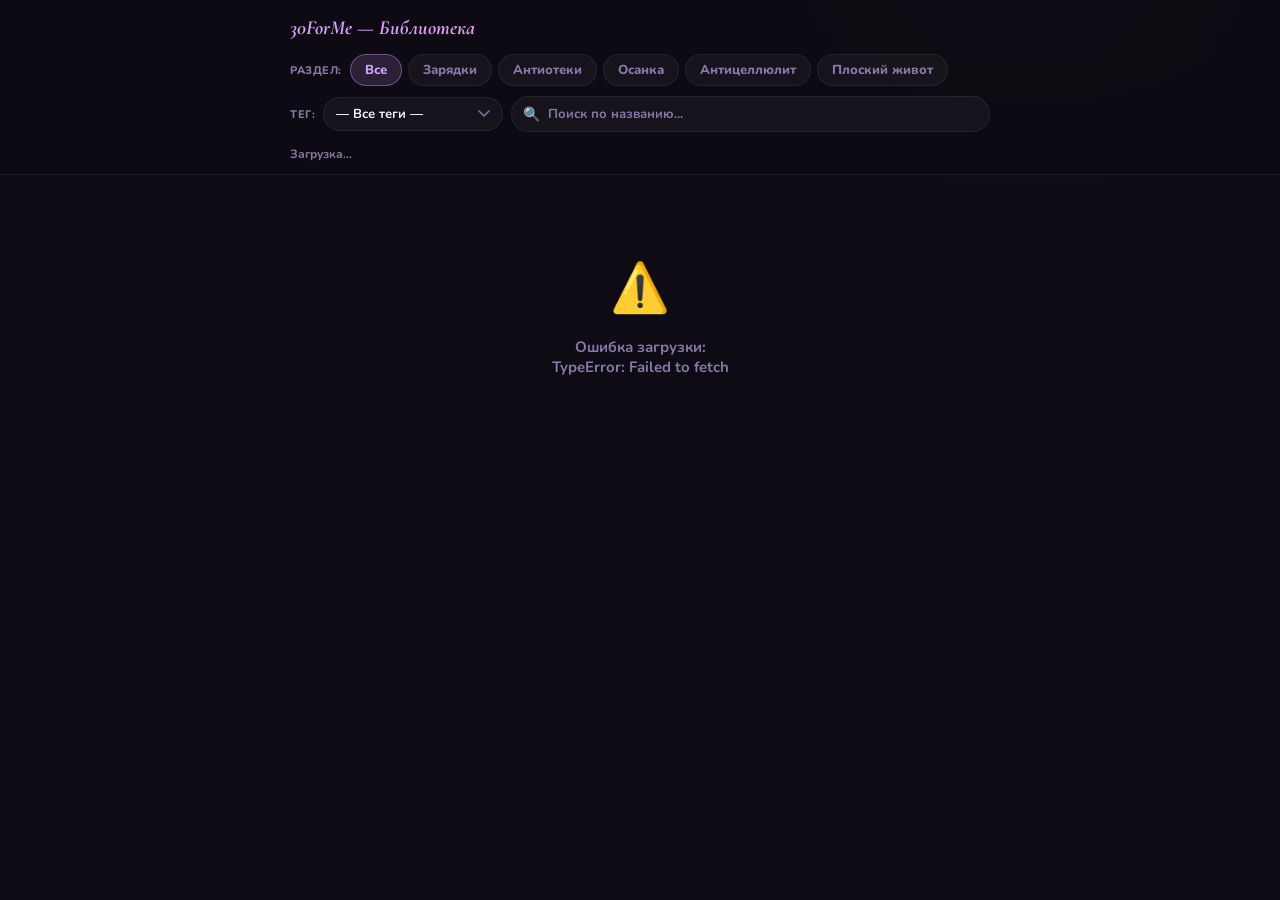
==== static/app/library.html @ 903e5072 "Update library.html" ====
<!DOCTYPE html>
<html lang="ru">
<head>
<meta charset="UTF-8">
<meta name="viewport" content="width=device-width, initial-scale=1.0, viewport-fit=cover">
<title>30ForMe — Библиотека тренировок</title>
<link href="https://fonts.googleapis.com/css2?family=Nunito:wght@400;600;700;800;900&family=Cormorant+Garamond:ital,wght@0,700;1,600&display=swap" rel="stylesheet">
<style>
  :root {
    --bg: #0e0b14;
    --card: rgba(22,17,34,0.95);
    --border: rgba(255,255,255,0.07);
    --accent: #d4a0ff;
    --accent2: #ff7eb3;
    --gold: #ffd166;
    --green: #72efb0;
    --text: #f5f0ff;
    --muted: #8878a8;
    --radius: 16px;
  }
  * { box-sizing: border-box; margin: 0; padding: 0; -webkit-tap-highlight-color: transparent; }
  body { font-family: 'Nunito', sans-serif; background: var(--bg); color: var(--text); min-height: 100vh; padding-bottom: 30px; }
  body::before {
    content: ''; position: fixed; inset: 0;
    background: radial-gradient(ellipse 60% 40% at 80% 0%, rgba(212,160,255,0.1) 0%, transparent 60%);
    pointer-events: none; z-index: 0;
  }

  /* ── TOP BAR ── */
  .top-bar {
    position: sticky; top: 0; z-index: 50;
    background: rgba(14,11,20,0.95); backdrop-filter: blur(20px);
    border-bottom: 1px solid var(--border);
    padding: 16px 20px 12px;
  }
  .top-inner { max-width: 700px; margin: 0 auto; }
  .brand {
    font-family: 'Cormorant Garamond', serif; font-size: 20px; font-weight: 700; font-style: italic;
    background: linear-gradient(135deg, #d4a0ff, #ff7eb3);
    -webkit-background-clip: text; -webkit-text-fill-color: transparent; background-clip: text;
    margin-bottom: 14px; display: block;
  }

  /* ── FILTERS ── */
  .filters { display: flex; flex-direction: column; gap: 10px; }

  .filter-row { display: flex; gap: 8px; align-items: center; flex-wrap: wrap; }

  .filter-label { font-size: 11px; font-weight: 800; color: var(--muted); text-transform: uppercase; letter-spacing: 0.5px; white-space: nowrap; }

  /* Section pills */
  .section-pills { display: flex; gap: 6px; flex-wrap: wrap; }
  .pill {
    padding: 6px 14px; border-radius: 20px; font-size: 13px; font-weight: 800;
    border: 1px solid var(--border); background: rgba(255,255,255,0.04);
    color: var(--muted); cursor: pointer; transition: all 0.2s; white-space: nowrap;
  }
  .pill.active { background: rgba(212,160,255,0.15); border-color: rgba(212,160,255,0.4); color: var(--accent); }
  .pill:hover:not(.active) { border-color: rgba(255,255,255,0.15); color: var(--text); }

  /* Tag select */
  .tag-select {
    appearance: none; background: rgba(255,255,255,0.04); border: 1px solid var(--border);
    color: var(--text); padding: 7px 32px 7px 12px; border-radius: 20px;
    font-size: 13px; font-weight: 700; font-family: 'Nunito', sans-serif;
    cursor: pointer; outline: none; min-width: 180px;
    background-image: url("data:image/svg+xml,%3Csvg xmlns='http://www.w3.org/2000/svg' width='12' height='8' viewBox='0 0 12 8'%3E%3Cpath d='M1 1l5 5 5-5' stroke='%238878a8' stroke-width='1.5' fill='none' stroke-linecap='round'/%3E%3C/svg%3E");
    background-repeat: no-repeat; background-position: right 12px center;
  }
  .tag-select option { background: #1a1128; }
  .tag-select:focus { border-color: rgba(212,160,255,0.4); }

  /* Search */
  .search-wrap { position: relative; flex: 1; min-width: 200px; }
  .search-input {
    width: 100%; padding: 8px 12px 8px 36px;
    background: rgba(255,255,255,0.04); border: 1px solid var(--border);
    border-radius: 20px; color: var(--text); font-size: 13px; font-weight: 700;
    font-family: 'Nunito', sans-serif; outline: none;
  }
  .search-input::placeholder { color: var(--muted); }
  .search-input:focus { border-color: rgba(212,160,255,0.4); }
  .search-icon { position: absolute; left: 12px; top: 50%; transform: translateY(-50%); color: var(--muted); font-size: 14px; pointer-events: none; }

  /* Stats line */
  .stats-line { font-size: 12px; font-weight: 700; color: var(--muted); margin-top: 4px; }
  .stats-line span { color: var(--accent); }

  /* ── CONTENT ── */
  .content { max-width: 700px; margin: 0 auto; padding: 20px; position: relative; z-index: 1; }

  /* ── VIDEO CARD ── */
  .video-grid { display: flex; flex-direction: column; gap: 16px; }

  .video-card {
    background: var(--card); border: 1px solid var(--border);
    border-radius: var(--radius); overflow: hidden;
    transition: transform 0.2s, border-color 0.2s;
  }
  .video-card:hover { transform: translateY(-2px); border-color: rgba(212,160,255,0.2); }

  /* VK embed wrapper */
  .video-thumb {
    position: relative; width: 100%; padding-top: 56.25%; /* 16:9 */
    background: #0a0814; cursor: pointer; overflow: hidden;
  }
  .video-thumb iframe {
    position: absolute; inset: 0; width: 100%; height: 100%; border: none;
  }
  .video-thumb .play-overlay {
    position: absolute; inset: 0; display: flex; align-items: center; justify-content: center;
    background: rgba(0,0,0,0.3); transition: opacity 0.2s;
  }
  .play-btn {
    width: 56px; height: 56px; border-radius: 50%;
    background: rgba(212,160,255,0.9); display: flex; align-items: center; justify-content: center;
    box-shadow: 0 4px 20px rgba(212,160,255,0.4);
  }
  .play-btn svg { width: 22px; height: 22px; fill: white; margin-left: 3px; }

  .video-body { padding: 14px 16px; }

  .video-meta { display: flex; align-items: center; gap: 8px; margin-bottom: 8px; flex-wrap: wrap; }
  .video-date { font-size: 11px; font-weight: 700; color: var(--muted); }
  .section-badge {
    font-size: 11px; font-weight: 800; padding: 2px 8px; border-radius: 10px;
    background: rgba(212,160,255,0.1); color: var(--accent); border: 1px solid rgba(212,160,255,0.2);
  }

  .video-title { font-size: 15px; font-weight: 800; line-height: 1.4; margin-bottom: 10px; }

  /* Tags */
  .video-tags { display: flex; flex-wrap: wrap; gap: 5px; margin-bottom: 10px; }
  .tag-chip {
    font-size: 11px; font-weight: 700; padding: 3px 8px; border-radius: 8px;
    background: rgba(255,126,179,0.08); color: #ff9ec8; border: 1px solid rgba(255,126,179,0.15);
    cursor: pointer; transition: all 0.15s;
  }
  .tag-chip:hover { background: rgba(255,126,179,0.18); }

  /* Links row */
  .video-links { display: flex; gap: 8px; flex-wrap: wrap; }
  .link-btn {
    display: inline-flex; align-items: center; gap: 6px;
    padding: 7px 14px; border-radius: 10px; font-size: 12px; font-weight: 800;
    text-decoration: none; transition: all 0.2s; cursor: pointer; border: none; font-family: 'Nunito', sans-serif;
  }
  .link-yt { background: rgba(255,0,0,0.12); color: #ff6666; border: 1px solid rgba(255,0,0,0.2); }
  .link-yt:hover { background: rgba(255,0,0,0.22); }
  .link-vk { background: rgba(74,119,255,0.12); color: #7a9fff; border: 1px solid rgba(74,119,255,0.2); }
  .link-vk:hover { background: rgba(74,119,255,0.22); }
  .link-more {
    background: rgba(255,255,255,0.04); color: var(--muted); border: 1px solid var(--border);
    margin-left: auto;
  }
  .link-more:hover { color: var(--text); border-color: rgba(255,255,255,0.15); }

  /* Expandable desc */
  .video-desc {
    margin-top: 12px; padding-top: 12px; border-top: 1px solid var(--border);
    font-size: 13px; line-height: 1.7; color: #ccc;
    display: none; white-space: pre-wrap;
  }
  .video-desc.open { display: block; }

  /* ── LOADER ── */
  .loader { display: flex; flex-direction: column; align-items: center; justify-content: center; padding: 60px 20px; gap: 16px; }
  .spin { width: 40px; height: 40px; border: 3px solid rgba(212,160,255,0.15); border-top-color: var(--accent); border-radius: 50%; animation: spin 0.8s linear infinite; }
  .loader-text { color: var(--muted); font-size: 14px; font-weight: 700; }

  /* ── EMPTY ── */
  .empty { text-align: center; padding: 60px 20px; color: var(--muted); }
  .empty-icon { font-size: 48px; margin-bottom: 16px; }
  .empty-text { font-size: 15px; font-weight: 700; }

  @keyframes spin { to { transform: rotate(360deg); } }
  @keyframes fadeIn { from { opacity:0; transform:translateY(12px); } to { opacity:1; transform:translateY(0); } }
  .video-card { animation: fadeIn 0.35s ease both; }
</style>
</head>
<body>

<!-- TOP BAR -->
<div class="top-bar">
  <div class="top-inner">
    <span class="brand">30ForMe — Библиотека</span>

    <div class="filters">
      <!-- Разделы -->
      <div class="filter-row">
        <span class="filter-label">Раздел:</span>
        <div class="section-pills" id="section-pills">
          <div class="pill active" data-section="">Все</div>
          <div class="pill" data-section="Зарядки">Зарядки</div>
          <div class="pill" data-section="Антиотеки">Антиотеки</div>
          <div class="pill" data-section="Осанка">Осанка</div>
          <div class="pill" data-section="Антицеллюлит">Антицеллюлит</div>
          <div class="pill" data-section="Плоский живот">Плоский живот</div>
        </div>
      </div>

      <!-- Теги + поиск -->
      <div class="filter-row">
        <span class="filter-label">Тег:</span>
        <select class="tag-select" id="tag-select">
          <option value="">— Все теги —</option>
          <option>ЗдоровьеСуставов</option>
          <option>РаскрытиеТаза</option>
          <option>УшкиНаПопе</option>
          <option>Ягодицы</option>
          <option>ЗдоровьеСтоп</option>
          <option>НаБаланс</option>
          <option>ДряблостьГалифе</option>
          <option>РастяжкаНог</option>
          <option>ЭфирНутрициолог</option>
          <option>ОтОтеков</option>
          <option>ДляПоясницы</option>
          <option>РаскрытиеГрудного</option>
          <option>ЗдоровьеСпины</option>
          <option>Зарядка</option>
          <option>ПодтяжкаРук</option>
          <option>ЛегкостьШеи</option>
          <option>Пресс</option>
          <option>МассажЛица</option>
          <option>ГибкостьТела</option>
          <option>ВоВремяМесячных</option>
        </select>

        <div class="search-wrap">
          <span class="search-icon">🔍</span>
          <input class="search-input" id="search-input" type="text" placeholder="Поиск по названию...">
        </div>
      </div>

      <div class="stats-line" id="stats-line">Загрузка...</div>
    </div>
  </div>
</div>

<!-- CONTENT -->
<div class="content">
  <div class="loader" id="loader">
    <div class="spin"></div>
    <div class="loader-text">Загружаем тренировки...</div>
  </div>
  <div class="video-grid" id="video-grid"></div>
  <div class="empty" id="empty" style="display:none">
    <div class="empty-icon">🔍</div>
    <div class="empty-text">Ничего не найдено.<br>Попробуй другой фильтр.</div>
  </div>
</div>

<script>
// ══ CONFIG ══
// Вставь URL нового Apps Script для библиотеки
const LIB_SCRIPT_URL = 'https://script.google.com/macros/s/AKfycbx2gnN5Y8yh2eTLkp1bnBUgnsg72sGhCx28gU96s8hWZJdnz2cz4mFC7Tmo51dSQIFTEw/exec';

// ══ STATE ══
let allVideos = [];
let activeSection = '';
let activeTag = '';
let searchQuery = '';

// ══ LOAD ══
async function loadVideos() {
  try {
    const resp = await fetch(LIB_SCRIPT_URL);
    const data = await resp.json();
    if (data.ok) {
      allVideos = data.videos;
      renderVideos();
    } else {
      showError(data.error);
    }
  } catch(e) {
    showError(e.toString());
  }
  document.getElementById('loader').style.display = 'none';
}

// ══ RENDER ══
function renderVideos() {
  const grid = document.getElementById('video-grid');
  const empty = document.getElementById('empty');

  // Filter
  let filtered = allVideos.filter(v => {
    const matchSection = !activeSection || v.sections.includes(activeSection);
    const matchTag = !activeTag || v.tags.includes(activeTag);
    const matchSearch = !searchQuery || v.desc.toLowerCase().includes(searchQuery.toLowerCase());
    return matchSection && matchTag && matchSearch;
  });

  // Stats
  const total = allVideos.length;
  const shown = filtered.length;
  document.getElementById('stats-line').innerHTML =
    `Показано <span>${shown}</span> из <span>${total}</span> тренировок`;

  if (filtered.length === 0) {
    grid.innerHTML = '';
    empty.style.display = 'block';
    return;
  }
  empty.style.display = 'none';

  grid.innerHTML = filtered.map((v, i) => buildCard(v, i)).join('');

  // Bind expand buttons
  grid.querySelectorAll('.link-more').forEach(btn => {
    btn.addEventListener('click', () => {
      const desc = btn.closest('.video-body').querySelector('.video-desc');
      const isOpen = desc.classList.toggle('open');
      btn.textContent = isOpen ? '▲ Свернуть' : '▼ Подробнее';
    });
  });

  // Bind tag chips — click to filter
  grid.querySelectorAll('.tag-chip').forEach(chip => {
    chip.addEventListener('click', () => {
      const tag = chip.dataset.tag;
      document.getElementById('tag-select').value = tag;
      activeTag = tag;
      renderVideos();
    });
  });
}

function buildCard(v, idx) {
  // VK embed
  const vkEmbed = buildVkEmbed(v.vk, v.youtube);

  // Sections badges
  const sectionBadges = v.sections.map(s =>
    `<span class="section-badge">${s}</span>`
  ).join('');

  // Tag chips
  const tagChips = v.tags.map(t =>
    `<span class="tag-chip" data-tag="${t}">#${t}</span>`
  ).join('');

  // Links
  const ytLink = v.youtube
    ? `<a class="link-btn link-yt" href="${v.youtube}" target="_blank">▶ YouTube</a>`
    : '';
  const vkLink = v.vk
    ? `<a class="link-btn link-vk" href="${v.vk}" target="_blank">▶ ВКонтакте</a>`
    : '';

  // Short title from desc (first line)
  const lines = v.desc.split('\n').filter(l => l.trim());
  const title = lines[0] || 'Тренировка';
  const rest = lines.slice(1).join('\n').trim();

  return `
    <div class="video-card" style="animation-delay:${idx * 0.04}s">
      ${vkEmbed}
      <div class="video-body">
        <div class="video-meta">
          <span class="video-date">📅 ${v.date}</span>
          ${sectionBadges}
        </div>
        <div class="video-title">${title}</div>
        ${tagChips ? `<div class="video-tags">${tagChips}</div>` : ''}
        <div class="video-links">
          ${ytLink}
          ${vkLink}
          ${rest ? `<button class="link-btn link-more">▼ Подробнее</button>` : ''}
        </div>
        ${rest ? `<div class="video-desc">${escHtml(rest)}</div>` : ''}
      </div>
    </div>`;
}

function buildVkEmbed(vkUrl, youtubeUrl) {
  // Пробуем превью с YouTube
  const ytMatch = youtubeUrl && youtubeUrl.match(
    /(?:youtu\.be\/|youtube\.com\/(?:watch\?v=|embed\/|shorts\/))([a-zA-Z0-9_-]{11})/
  );

  if (ytMatch) {
    const ytId = ytMatch[1];
    const thumb = `https://img.youtube.com/vi/${ytId}/hqdefault.jpg`;
return `<a href="${youtubeUrl}" target="_blank" class="video-thumb">
  <img src="${thumb}" style="position:absolute;inset:0;width:100%;height:100%;object-fit:cover">
  <div class="play-overlay">
    <div class="play-btn">
      <svg viewBox="0 0 24 24"><path d="M8 5v14l11-7z"/></svg>
    </div>
  </div>
</a>`;
  }

  // Нет превью — просто заглушка
  return `<div class="video-thumb" style="padding-top:56.25%;background:#0a0814;position:relative">
    <div style="position:absolute;inset:0;display:flex;align-items:center;justify-content:center;color:#8878a8;font-size:13px;font-weight:700">🎥 Видео</div>
  </div>`;
}

function escHtml(str) {
  return str.replace(/&/g,'&amp;').replace(/</g,'&lt;').replace(/>/g,'&gt;');
}

function showError(msg) {
  document.getElementById('loader').style.display = 'none';
  document.getElementById('video-grid').innerHTML =
    `<div class="empty"><div class="empty-icon">⚠️</div><div class="empty-text">Ошибка загрузки:<br>${msg}</div></div>`;
}

// ══ FILTERS ══
document.getElementById('section-pills').addEventListener('click', e => {
  const pill = e.target.closest('.pill');
  if (!pill) return;
  document.querySelectorAll('.pill').forEach(p => p.classList.remove('active'));
  pill.classList.add('active');
  activeSection = pill.dataset.section;
  renderVideos();
});

document.getElementById('tag-select').addEventListener('change', e => {
  activeTag = e.target.value;
  renderVideos();
});

let searchTimer;
document.getElementById('search-input').addEventListener('input', e => {
  clearTimeout(searchTimer);
  searchTimer = setTimeout(() => {
    searchQuery = e.target.value.trim();
    renderVideos();
  }, 300);
});

// ══ INIT ══
window.addEventListener('load', () => {
  if (LIB_SCRIPT_URL) {
    loadVideos();
  } else {
    document.getElementById('loader').innerHTML =
      `<div class="loader-text" style="color:#ff7eb3">⚠️ LIB_SCRIPT_URL не задан.<br>Вставь URL Apps Script в код.</div>`;
  }
});
</script>
</body>
</html>
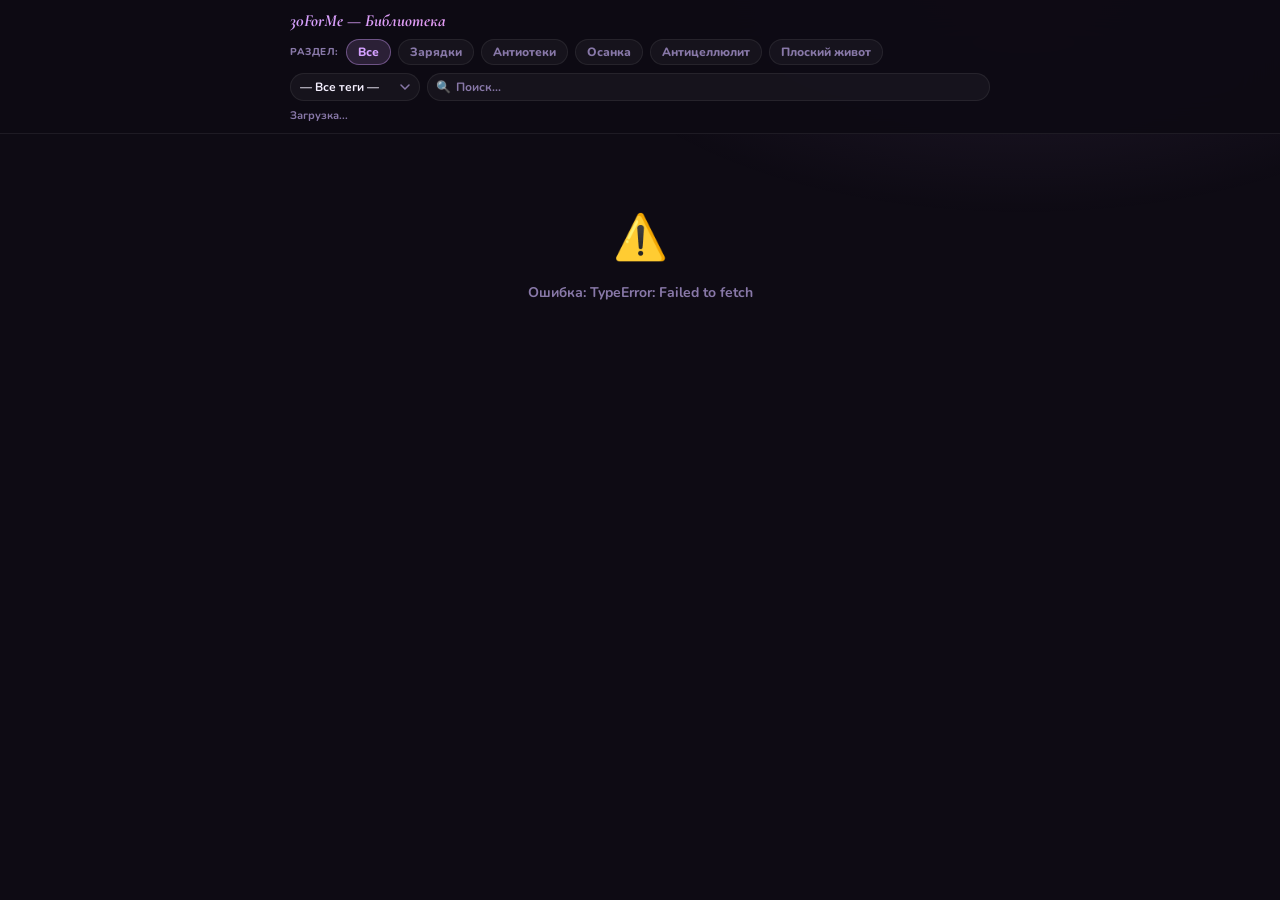
==== commit f9e47973: "Add files via upload" ====
--- a/static/app/library.html
+++ b/static/app/library.html
@@ -12,14 +12,20 @@
     --border: rgba(255,255,255,0.07);
     --accent: #d4a0ff;
     --accent2: #ff7eb3;
-    --gold: #ffd166;
-    --green: #72efb0;
     --text: #f5f0ff;
     --muted: #8878a8;
     --radius: 16px;
   }
   * { box-sizing: border-box; margin: 0; padding: 0; -webkit-tap-highlight-color: transparent; }
-  body { font-family: 'Nunito', sans-serif; background: var(--bg); color: var(--text); min-height: 100vh; padding-bottom: 30px; }
+
+  html { height: 100%; }
+  body {
+    font-family: 'Nunito', sans-serif;
+    background: var(--bg); color: var(--text);
+    min-height: 100%; padding-bottom: 40px;
+    overflow-x: hidden;
+    -webkit-overflow-scrolling: touch;
+  }
   body::before {
     content: ''; position: fixed; inset: 0;
     background: radial-gradient(ellipse 60% 40% at 80% 0%, rgba(212,160,255,0.1) 0%, transparent 60%);
@@ -29,69 +35,78 @@
   /* ── TOP BAR ── */
   .top-bar {
     position: sticky; top: 0; z-index: 50;
-    background: rgba(14,11,20,0.95); backdrop-filter: blur(20px);
+    background: rgba(14,11,20,0.97);
+    backdrop-filter: blur(20px); -webkit-backdrop-filter: blur(20px);
     border-bottom: 1px solid var(--border);
-    padding: 16px 20px 12px;
+    padding: 10px 14px;
   }
   .top-inner { max-width: 700px; margin: 0 auto; }
+
   .brand {
-    font-family: 'Cormorant Garamond', serif; font-size: 20px; font-weight: 700; font-style: italic;
+    font-family: 'Cormorant Garamond', serif; font-size: 17px; font-weight: 700; font-style: italic;
     background: linear-gradient(135deg, #d4a0ff, #ff7eb3);
     -webkit-background-clip: text; -webkit-text-fill-color: transparent; background-clip: text;
-    margin-bottom: 14px; display: block;
-  }
-
-  /* ── FILTERS ── */
-  .filters { display: flex; flex-direction: column; gap: 10px; }
-
-  .filter-row { display: flex; gap: 8px; align-items: center; flex-wrap: wrap; }
-
-  .filter-label { font-size: 11px; font-weight: 800; color: var(--muted); text-transform: uppercase; letter-spacing: 0.5px; white-space: nowrap; }
-
-  /* Section pills */
-  .section-pills { display: flex; gap: 6px; flex-wrap: wrap; }
+    margin-bottom: 8px; display: block;
+  }
+
+  .filters { display: flex; flex-direction: column; gap: 7px; }
+
+  /* Строка 1 — разделы, горизонтальный скролл */
+  .row-sections {
+    display: flex; align-items: center; gap: 7px;
+    overflow-x: auto; -webkit-overflow-scrolling: touch;
+    scrollbar-width: none; padding-bottom: 1px;
+  }
+  .row-sections::-webkit-scrollbar { display: none; }
+
+  .filter-label {
+    font-size: 10px; font-weight: 800; color: var(--muted);
+    text-transform: uppercase; letter-spacing: 0.5px;
+    white-space: nowrap; flex-shrink: 0;
+  }
+
   .pill {
-    padding: 6px 14px; border-radius: 20px; font-size: 13px; font-weight: 800;
+    padding: 4px 11px; border-radius: 20px; font-size: 12px; font-weight: 800;
     border: 1px solid var(--border); background: rgba(255,255,255,0.04);
-    color: var(--muted); cursor: pointer; transition: all 0.2s; white-space: nowrap;
+    color: var(--muted); cursor: pointer; transition: all 0.18s; white-space: nowrap; flex-shrink: 0;
   }
   .pill.active { background: rgba(212,160,255,0.15); border-color: rgba(212,160,255,0.4); color: var(--accent); }
-  .pill:hover:not(.active) { border-color: rgba(255,255,255,0.15); color: var(--text); }
-
-  /* Tag select */
+
+  /* Строка 2 — тег + поиск в одну линию */
+  .row-search {
+    display: flex; align-items: center; gap: 7px;
+  }
+
   .tag-select {
     appearance: none; background: rgba(255,255,255,0.04); border: 1px solid var(--border);
-    color: var(--text); padding: 7px 32px 7px 12px; border-radius: 20px;
-    font-size: 13px; font-weight: 700; font-family: 'Nunito', sans-serif;
-    cursor: pointer; outline: none; min-width: 180px;
-    background-image: url("data:image/svg+xml,%3Csvg xmlns='http://www.w3.org/2000/svg' width='12' height='8' viewBox='0 0 12 8'%3E%3Cpath d='M1 1l5 5 5-5' stroke='%238878a8' stroke-width='1.5' fill='none' stroke-linecap='round'/%3E%3C/svg%3E");
-    background-repeat: no-repeat; background-position: right 12px center;
+    color: var(--text); padding: 5px 26px 5px 9px; border-radius: 20px;
+    font-size: 12px; font-weight: 700; font-family: 'Nunito', sans-serif;
+    cursor: pointer; outline: none; flex-shrink: 0; max-width: 130px;
+    background-image: url("data:image/svg+xml,%3Csvg xmlns='http://www.w3.org/2000/svg' width='10' height='7' viewBox='0 0 10 7'%3E%3Cpath d='M1 1l4 4 4-4' stroke='%238878a8' stroke-width='1.5' fill='none' stroke-linecap='round'/%3E%3C/svg%3E");
+    background-repeat: no-repeat; background-position: right 9px center;
   }
   .tag-select option { background: #1a1128; }
   .tag-select:focus { border-color: rgba(212,160,255,0.4); }
 
-  /* Search */
-  .search-wrap { position: relative; flex: 1; min-width: 200px; }
+  .search-wrap { position: relative; flex: 1; min-width: 0; }
   .search-input {
-    width: 100%; padding: 8px 12px 8px 36px;
+    width: 100%; padding: 5px 9px 5px 28px;
     background: rgba(255,255,255,0.04); border: 1px solid var(--border);
-    border-radius: 20px; color: var(--text); font-size: 13px; font-weight: 700;
+    border-radius: 20px; color: var(--text); font-size: 12px; font-weight: 700;
     font-family: 'Nunito', sans-serif; outline: none;
   }
   .search-input::placeholder { color: var(--muted); }
   .search-input:focus { border-color: rgba(212,160,255,0.4); }
-  .search-icon { position: absolute; left: 12px; top: 50%; transform: translateY(-50%); color: var(--muted); font-size: 14px; pointer-events: none; }
-
-  /* Stats line */
-  .stats-line { font-size: 12px; font-weight: 700; color: var(--muted); margin-top: 4px; }
+  .search-icon { position: absolute; left: 9px; top: 50%; transform: translateY(-50%); color: var(--muted); font-size: 12px; pointer-events: none; }
+
+  .stats-line { font-size: 11px; font-weight: 700; color: var(--muted); }
   .stats-line span { color: var(--accent); }
 
   /* ── CONTENT ── */
-  .content { max-width: 700px; margin: 0 auto; padding: 20px; position: relative; z-index: 1; }
+  .content { max-width: 700px; margin: 0 auto; padding: 14px; position: relative; z-index: 1; }
+  .video-grid { display: flex; flex-direction: column; gap: 14px; }
 
   /* ── VIDEO CARD ── */
-  .video-grid { display: flex; flex-direction: column; gap: 16px; }
-
   .video-card {
     background: var(--card); border: 1px solid var(--border);
     border-radius: var(--radius); overflow: hidden;
@@ -99,109 +114,104 @@
   }
   .video-card:hover { transform: translateY(-2px); border-color: rgba(212,160,255,0.2); }
 
-  /* VK embed wrapper */
   .video-thumb {
-    position: relative; width: 100%; padding-top: 56.25%; /* 16:9 */
-    background: #0a0814; cursor: pointer; overflow: hidden;
-  }
-  .video-thumb iframe {
-    position: absolute; inset: 0; width: 100%; height: 100%; border: none;
-  }
-  .video-thumb .play-overlay {
+    position: relative; width: 100%; padding-top: 56.25%;
+    background: #0a0814; overflow: hidden; display: block; text-decoration: none;
+  }
+  .video-thumb img {
+    position: absolute; inset: 0; width: 100%; height: 100%; object-fit: cover;
+  }
+  .play-overlay {
     position: absolute; inset: 0; display: flex; align-items: center; justify-content: center;
-    background: rgba(0,0,0,0.3); transition: opacity 0.2s;
-  }
+    background: rgba(0,0,0,0.25); transition: background 0.2s;
+  }
+  .video-thumb:hover .play-overlay { background: rgba(0,0,0,0.12); }
   .play-btn {
-    width: 56px; height: 56px; border-radius: 50%;
+    width: 50px; height: 50px; border-radius: 50%;
     background: rgba(212,160,255,0.9); display: flex; align-items: center; justify-content: center;
     box-shadow: 0 4px 20px rgba(212,160,255,0.4);
   }
-  .play-btn svg { width: 22px; height: 22px; fill: white; margin-left: 3px; }
-
-  .video-body { padding: 14px 16px; }
-
-  .video-meta { display: flex; align-items: center; gap: 8px; margin-bottom: 8px; flex-wrap: wrap; }
+  .play-btn svg { width: 20px; height: 20px; fill: white; margin-left: 3px; }
+
+  .video-thumb-empty {
+    width: 100%; padding-top: 56.25%; background: #0a0814;
+    position: relative; display: block;
+  }
+  .video-thumb-empty-inner {
+    position: absolute; inset: 0; display: flex; align-items: center; justify-content: center;
+    color: var(--muted); font-size: 13px; font-weight: 700;
+  }
+
+  .video-body { padding: 11px 13px; }
+
+  .video-meta { display: flex; align-items: center; gap: 6px; margin-bottom: 5px; flex-wrap: wrap; }
   .video-date { font-size: 11px; font-weight: 700; color: var(--muted); }
   .section-badge {
-    font-size: 11px; font-weight: 800; padding: 2px 8px; border-radius: 10px;
+    font-size: 10px; font-weight: 800; padding: 2px 6px; border-radius: 6px;
     background: rgba(212,160,255,0.1); color: var(--accent); border: 1px solid rgba(212,160,255,0.2);
   }
 
-  .video-title { font-size: 15px; font-weight: 800; line-height: 1.4; margin-bottom: 10px; }
-
-  /* Tags */
-  .video-tags { display: flex; flex-wrap: wrap; gap: 5px; margin-bottom: 10px; }
+  .video-title { font-size: 14px; font-weight: 800; line-height: 1.35; margin-bottom: 7px; }
+
+  .video-tags { display: flex; flex-wrap: wrap; gap: 4px; margin-bottom: 8px; }
   .tag-chip {
-    font-size: 11px; font-weight: 700; padding: 3px 8px; border-radius: 8px;
+    font-size: 10px; font-weight: 700; padding: 2px 6px; border-radius: 6px;
     background: rgba(255,126,179,0.08); color: #ff9ec8; border: 1px solid rgba(255,126,179,0.15);
-    cursor: pointer; transition: all 0.15s;
-  }
-  .tag-chip:hover { background: rgba(255,126,179,0.18); }
-
-  /* Links row */
-  .video-links { display: flex; gap: 8px; flex-wrap: wrap; }
+    cursor: pointer; transition: background 0.15s;
+  }
+  .tag-chip:hover { background: rgba(255,126,179,0.2); }
+
+  .video-links { display: flex; gap: 6px; align-items: center; flex-wrap: wrap; }
   .link-btn {
-    display: inline-flex; align-items: center; gap: 6px;
-    padding: 7px 14px; border-radius: 10px; font-size: 12px; font-weight: 800;
-    text-decoration: none; transition: all 0.2s; cursor: pointer; border: none; font-family: 'Nunito', sans-serif;
+    display: inline-flex; align-items: center; gap: 4px;
+    padding: 5px 11px; border-radius: 8px; font-size: 11px; font-weight: 800;
+    text-decoration: none; transition: all 0.2s; cursor: pointer; border: none;
+    font-family: 'Nunito', sans-serif;
   }
   .link-yt { background: rgba(255,0,0,0.12); color: #ff6666; border: 1px solid rgba(255,0,0,0.2); }
   .link-yt:hover { background: rgba(255,0,0,0.22); }
   .link-vk { background: rgba(74,119,255,0.12); color: #7a9fff; border: 1px solid rgba(74,119,255,0.2); }
   .link-vk:hover { background: rgba(74,119,255,0.22); }
-  .link-more {
-    background: rgba(255,255,255,0.04); color: var(--muted); border: 1px solid var(--border);
-    margin-left: auto;
-  }
-  .link-more:hover { color: var(--text); border-color: rgba(255,255,255,0.15); }
-
-  /* Expandable desc */
+  .link-more { background: rgba(255,255,255,0.04); color: var(--muted); border: 1px solid var(--border); margin-left: auto; }
+  .link-more:hover { color: var(--text); }
+
   .video-desc {
-    margin-top: 12px; padding-top: 12px; border-top: 1px solid var(--border);
-    font-size: 13px; line-height: 1.7; color: #ccc;
-    display: none; white-space: pre-wrap;
+    margin-top: 10px; padding-top: 10px; border-top: 1px solid var(--border);
+    font-size: 13px; line-height: 1.7; color: #ccc; display: none; white-space: pre-wrap;
   }
   .video-desc.open { display: block; }
 
-  /* ── LOADER ── */
   .loader { display: flex; flex-direction: column; align-items: center; justify-content: center; padding: 60px 20px; gap: 16px; }
   .spin { width: 40px; height: 40px; border: 3px solid rgba(212,160,255,0.15); border-top-color: var(--accent); border-radius: 50%; animation: spin 0.8s linear infinite; }
   .loader-text { color: var(--muted); font-size: 14px; font-weight: 700; }
 
-  /* ── EMPTY ── */
   .empty { text-align: center; padding: 60px 20px; color: var(--muted); }
-  .empty-icon { font-size: 48px; margin-bottom: 16px; }
-  .empty-text { font-size: 15px; font-weight: 700; }
+  .empty-icon { font-size: 44px; margin-bottom: 14px; }
+  .empty-text { font-size: 14px; font-weight: 700; line-height: 1.6; }
 
   @keyframes spin { to { transform: rotate(360deg); } }
-  @keyframes fadeIn { from { opacity:0; transform:translateY(12px); } to { opacity:1; transform:translateY(0); } }
-  .video-card { animation: fadeIn 0.35s ease both; }
+  @keyframes fadeIn { from { opacity:0; transform:translateY(10px); } to { opacity:1; transform:translateY(0); } }
+  .video-card { animation: fadeIn 0.3s ease both; }
 </style>
 </head>
 <body>
 
-<!-- TOP BAR -->
 <div class="top-bar">
   <div class="top-inner">
     <span class="brand">30ForMe — Библиотека</span>
-
     <div class="filters">
-      <!-- Разделы -->
-      <div class="filter-row">
+
+      <div class="row-sections" id="section-pills">
         <span class="filter-label">Раздел:</span>
-        <div class="section-pills" id="section-pills">
-          <div class="pill active" data-section="">Все</div>
-          <div class="pill" data-section="Зарядки">Зарядки</div>
-          <div class="pill" data-section="Антиотеки">Антиотеки</div>
-          <div class="pill" data-section="Осанка">Осанка</div>
-          <div class="pill" data-section="Антицеллюлит">Антицеллюлит</div>
-          <div class="pill" data-section="Плоский живот">Плоский живот</div>
-        </div>
+        <div class="pill active" data-section="">Все</div>
+        <div class="pill" data-section="Зарядки">Зарядки</div>
+        <div class="pill" data-section="Антиотеки">Антиотеки</div>
+        <div class="pill" data-section="Осанка">Осанка</div>
+        <div class="pill" data-section="Антицеллюлит">Антицеллюлит</div>
+        <div class="pill" data-section="Плоский живот">Плоский живот</div>
       </div>
 
-      <!-- Теги + поиск -->
-      <div class="filter-row">
-        <span class="filter-label">Тег:</span>
+      <div class="row-search">
         <select class="tag-select" id="tag-select">
           <option value="">— Все теги —</option>
           <option>ЗдоровьеСуставов</option>
@@ -225,10 +235,9 @@
           <option>ГибкостьТела</option>
           <option>ВоВремяМесячных</option>
         </select>
-
         <div class="search-wrap">
           <span class="search-icon">🔍</span>
-          <input class="search-input" id="search-input" type="text" placeholder="Поиск по названию...">
+          <input class="search-input" id="search-input" type="text" placeholder="Поиск...">
         </div>
       </div>
 
@@ -237,7 +246,6 @@
   </div>
 </div>
 
-<!-- CONTENT -->
 <div class="content">
   <div class="loader" id="loader">
     <div class="spin"></div>
@@ -251,164 +259,103 @@
 </div>
 
 <script>
-// ══ CONFIG ══
-// Вставь URL нового Apps Script для библиотеки
 const LIB_SCRIPT_URL = 'https://script.google.com/macros/s/AKfycbx2gnN5Y8yh2eTLkp1bnBUgnsg72sGhCx28gU96s8hWZJdnz2cz4mFC7Tmo51dSQIFTEw/exec';
 
-// ══ STATE ══
-let allVideos = [];
-let activeSection = '';
-let activeTag = '';
-let searchQuery = '';
-
-// ══ LOAD ══
+let allVideos = [], activeSection = '', activeTag = '', searchQuery = '';
+
 async function loadVideos() {
   try {
     const resp = await fetch(LIB_SCRIPT_URL);
     const data = await resp.json();
-    if (data.ok) {
-      allVideos = data.videos;
-      renderVideos();
-    } else {
-      showError(data.error);
-    }
-  } catch(e) {
-    showError(e.toString());
-  }
+    if (data.ok) { allVideos = data.videos; renderVideos(); }
+    else showError(data.error);
+  } catch(e) { showError(e.toString()); }
   document.getElementById('loader').style.display = 'none';
 }
 
-// ══ RENDER ══
 function renderVideos() {
   const grid = document.getElementById('video-grid');
   const empty = document.getElementById('empty');
 
-  // Filter
-  let filtered = allVideos.filter(v => {
-    const matchSection = !activeSection || v.sections.includes(activeSection);
-    const matchTag = !activeTag || v.tags.includes(activeTag);
-    const matchSearch = !searchQuery || v.desc.toLowerCase().includes(searchQuery.toLowerCase());
-    return matchSection && matchTag && matchSearch;
+  const filtered = allVideos.filter(v => {
+    return (!activeSection || v.sections.includes(activeSection))
+        && (!activeTag     || v.tags.includes(activeTag))
+        && (!searchQuery   || v.desc.toLowerCase().includes(searchQuery.toLowerCase()));
   });
 
-  // Stats
-  const total = allVideos.length;
-  const shown = filtered.length;
   document.getElementById('stats-line').innerHTML =
-    `Показано <span>${shown}</span> из <span>${total}</span> тренировок`;
-
-  if (filtered.length === 0) {
-    grid.innerHTML = '';
-    empty.style.display = 'block';
-    return;
-  }
+    `Показано <span>${filtered.length}</span> из <span>${allVideos.length}</span> тренировок`;
+
+  if (!filtered.length) { grid.innerHTML = ''; empty.style.display = 'block'; return; }
   empty.style.display = 'none';
-
   grid.innerHTML = filtered.map((v, i) => buildCard(v, i)).join('');
 
-  // Bind expand buttons
   grid.querySelectorAll('.link-more').forEach(btn => {
     btn.addEventListener('click', () => {
       const desc = btn.closest('.video-body').querySelector('.video-desc');
-      const isOpen = desc.classList.toggle('open');
-      btn.textContent = isOpen ? '▲ Свернуть' : '▼ Подробнее';
+      btn.textContent = desc.classList.toggle('open') ? '▲ Свернуть' : '▼ Подробнее';
     });
   });
-
-  // Bind tag chips — click to filter
   grid.querySelectorAll('.tag-chip').forEach(chip => {
     chip.addEventListener('click', () => {
-      const tag = chip.dataset.tag;
-      document.getElementById('tag-select').value = tag;
-      activeTag = tag;
+      activeTag = chip.dataset.tag;
+      document.getElementById('tag-select').value = activeTag;
       renderVideos();
     });
   });
 }
 
 function buildCard(v, idx) {
-  // VK embed
-  const vkEmbed = buildVkEmbed(v.vk, v.youtube);
-
-  // Sections badges
-  const sectionBadges = v.sections.map(s =>
-    `<span class="section-badge">${s}</span>`
-  ).join('');
-
-  // Tag chips
-  const tagChips = v.tags.map(t =>
-    `<span class="tag-chip" data-tag="${t}">#${t}</span>`
-  ).join('');
-
-  // Links
-  const ytLink = v.youtube
-    ? `<a class="link-btn link-yt" href="${v.youtube}" target="_blank">▶ YouTube</a>`
-    : '';
-  const vkLink = v.vk
-    ? `<a class="link-btn link-vk" href="${v.vk}" target="_blank">▶ ВКонтакте</a>`
-    : '';
-
-  // Short title from desc (first line)
+  const thumb = buildThumb(v.vk, v.youtube);
+  const badges = v.sections.map(s => `<span class="section-badge">${s}</span>`).join('');
+  const chips  = v.tags.map(t => `<span class="tag-chip" data-tag="${t}">#${t}</span>`).join('');
+  const ytLink = v.youtube ? `<a class="link-btn link-yt" href="${v.youtube}" target="_blank">▶ YouTube</a>` : '';
+  const vkLink = v.vk      ? `<a class="link-btn link-vk" href="${v.vk}"      target="_blank">▶ ВКонтакте</a>` : '';
   const lines = v.desc.split('\n').filter(l => l.trim());
   const title = lines[0] || 'Тренировка';
-  const rest = lines.slice(1).join('\n').trim();
-
-  return `
-    <div class="video-card" style="animation-delay:${idx * 0.04}s">
-      ${vkEmbed}
-      <div class="video-body">
-        <div class="video-meta">
-          <span class="video-date">📅 ${v.date}</span>
-          ${sectionBadges}
-        </div>
-        <div class="video-title">${title}</div>
-        ${tagChips ? `<div class="video-tags">${tagChips}</div>` : ''}
-        <div class="video-links">
-          ${ytLink}
-          ${vkLink}
-          ${rest ? `<button class="link-btn link-more">▼ Подробнее</button>` : ''}
-        </div>
-        ${rest ? `<div class="video-desc">${escHtml(rest)}</div>` : ''}
+  const rest  = lines.slice(1).join('\n').trim();
+
+  return `<div class="video-card" style="animation-delay:${Math.min(idx,12)*0.03}s">
+    ${thumb}
+    <div class="video-body">
+      <div class="video-meta"><span class="video-date">📅 ${v.date}</span>${badges}</div>
+      <div class="video-title">${title}</div>
+      ${chips ? `<div class="video-tags">${chips}</div>` : ''}
+      <div class="video-links">
+        ${ytLink}${vkLink}
+        ${rest ? `<button class="link-btn link-more">▼ Подробнее</button>` : ''}
       </div>
-    </div>`;
-}
-
-function buildVkEmbed(vkUrl, youtubeUrl) {
-  // Пробуем превью с YouTube
+      ${rest ? `<div class="video-desc">${escHtml(rest)}</div>` : ''}
+    </div>
+  </div>`;
+}
+
+function buildThumb(vkUrl, youtubeUrl) {
   const ytMatch = youtubeUrl && youtubeUrl.match(
     /(?:youtu\.be\/|youtube\.com\/(?:watch\?v=|embed\/|shorts\/))([a-zA-Z0-9_-]{11})/
   );
-
   if (ytMatch) {
-    const ytId = ytMatch[1];
-    const thumb = `https://img.youtube.com/vi/${ytId}/hqdefault.jpg`;
-return `<a href="${youtubeUrl}" target="_blank" class="video-thumb">
-  <img src="${thumb}" style="position:absolute;inset:0;width:100%;height:100%;object-fit:cover">
-  <div class="play-overlay">
-    <div class="play-btn">
-      <svg viewBox="0 0 24 24"><path d="M8 5v14l11-7z"/></svg>
-    </div>
-  </div>
-</a>`;
-  }
-
-  // Нет превью — просто заглушка
-  return `<div class="video-thumb" style="padding-top:56.25%;background:#0a0814;position:relative">
-    <div style="position:absolute;inset:0;display:flex;align-items:center;justify-content:center;color:#8878a8;font-size:13px;font-weight:700">🎥 Видео</div>
-  </div>`;
-}
-
-function escHtml(str) {
-  return str.replace(/&/g,'&amp;').replace(/</g,'&lt;').replace(/>/g,'&gt;');
-}
+    return `<a href="${youtubeUrl}" target="_blank" class="video-thumb">
+      <img src="https://img.youtube.com/vi/${ytMatch[1]}/hqdefault.jpg" alt="">
+      <div class="play-overlay"><div class="play-btn"><svg viewBox="0 0 24 24"><path d="M8 5v14l11-7z"/></svg></div></div>
+    </a>`;
+  }
+  if (vkUrl) {
+    return `<a href="${vkUrl}" target="_blank" class="video-thumb">
+      <div class="play-overlay"><div class="play-btn"><svg viewBox="0 0 24 24"><path d="M8 5v14l11-7z"/></svg></div></div>
+    </a>`;
+  }
+  return `<div class="video-thumb-empty"><div class="video-thumb-empty-inner">🎥 Видео</div></div>`;
+}
+
+function escHtml(s) { return s.replace(/&/g,'&amp;').replace(/</g,'&lt;').replace(/>/g,'&gt;'); }
 
 function showError(msg) {
   document.getElementById('loader').style.display = 'none';
   document.getElementById('video-grid').innerHTML =
-    `<div class="empty"><div class="empty-icon">⚠️</div><div class="empty-text">Ошибка загрузки:<br>${msg}</div></div>`;
-}
-
-// ══ FILTERS ══
+    `<div class="empty"><div class="empty-icon">⚠️</div><div class="empty-text">Ошибка: ${msg}</div></div>`;
+}
+
 document.getElementById('section-pills').addEventListener('click', e => {
   const pill = e.target.closest('.pill');
   if (!pill) return;
@@ -418,29 +365,15 @@
   renderVideos();
 });
 
-document.getElementById('tag-select').addEventListener('change', e => {
-  activeTag = e.target.value;
-  renderVideos();
+document.getElementById('tag-select').addEventListener('change', e => { activeTag = e.target.value; renderVideos(); });
+
+let st;
+document.getElementById('search-input').addEventListener('input', e => {
+  clearTimeout(st);
+  st = setTimeout(() => { searchQuery = e.target.value.trim(); renderVideos(); }, 300);
 });
 
-let searchTimer;
-document.getElementById('search-input').addEventListener('input', e => {
-  clearTimeout(searchTimer);
-  searchTimer = setTimeout(() => {
-    searchQuery = e.target.value.trim();
-    renderVideos();
-  }, 300);
-});
-
-// ══ INIT ══
-window.addEventListener('load', () => {
-  if (LIB_SCRIPT_URL) {
-    loadVideos();
-  } else {
-    document.getElementById('loader').innerHTML =
-      `<div class="loader-text" style="color:#ff7eb3">⚠️ LIB_SCRIPT_URL не задан.<br>Вставь URL Apps Script в код.</div>`;
-  }
-});
+window.addEventListener('load', () => { if (LIB_SCRIPT_URL) loadVideos(); });
 </script>
 </body>
 </html>
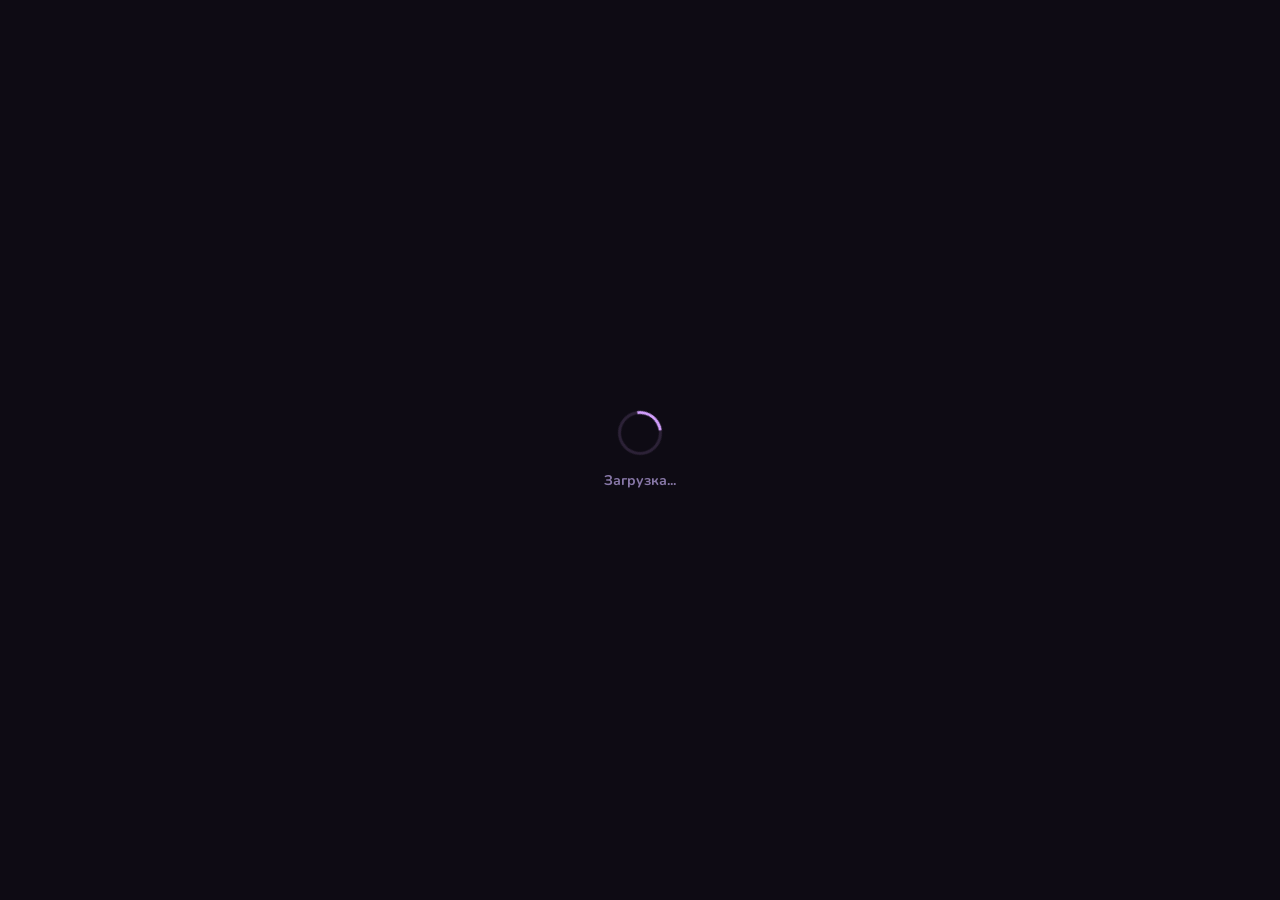
==== commit 27ba385f: "Update library.html" ====
--- a/static/app/library.html
+++ b/static/app/library.html
@@ -265,7 +265,7 @@
 
 async function loadVideos() {
   try {
-    const resp = await fetch(LIB_SCRIPT_URL);
+    const resp = await fetch(`${LIB_SCRIPT_URL}?type=library`);
     const data = await resp.json();
     if (data.ok) { allVideos = data.videos; renderVideos(); }
     else showError(data.error);
@@ -372,8 +372,28 @@
   clearTimeout(st);
   st = setTimeout(() => { searchQuery = e.target.value.trim(); renderVideos(); }, 300);
 });
-
-window.addEventListener('load', () => { if (LIB_SCRIPT_URL) loadVideos(); });
+window.addEventListener('load', async () => {
+  const params = new URLSearchParams(window.location.search);
+  const tgId = params.get('tg_id');
+
+  if (!tgId) {
+    window.location.href = 'index.html';
+    return;
+  }
+
+  try {
+    const r = await fetch(`${LIB_SCRIPT_URL}?tg_id=${tgId}`);
+    const data = await r.json();
+    if (!data.hasSubscription) {
+      window.location.href = 'index.html';
+      return;
+    }
+  } catch(e) {
+    // при ошибке проверки — пускаем
+  }
+
+  loadVideos();
+});
 </script>
 </body>
 </html>
